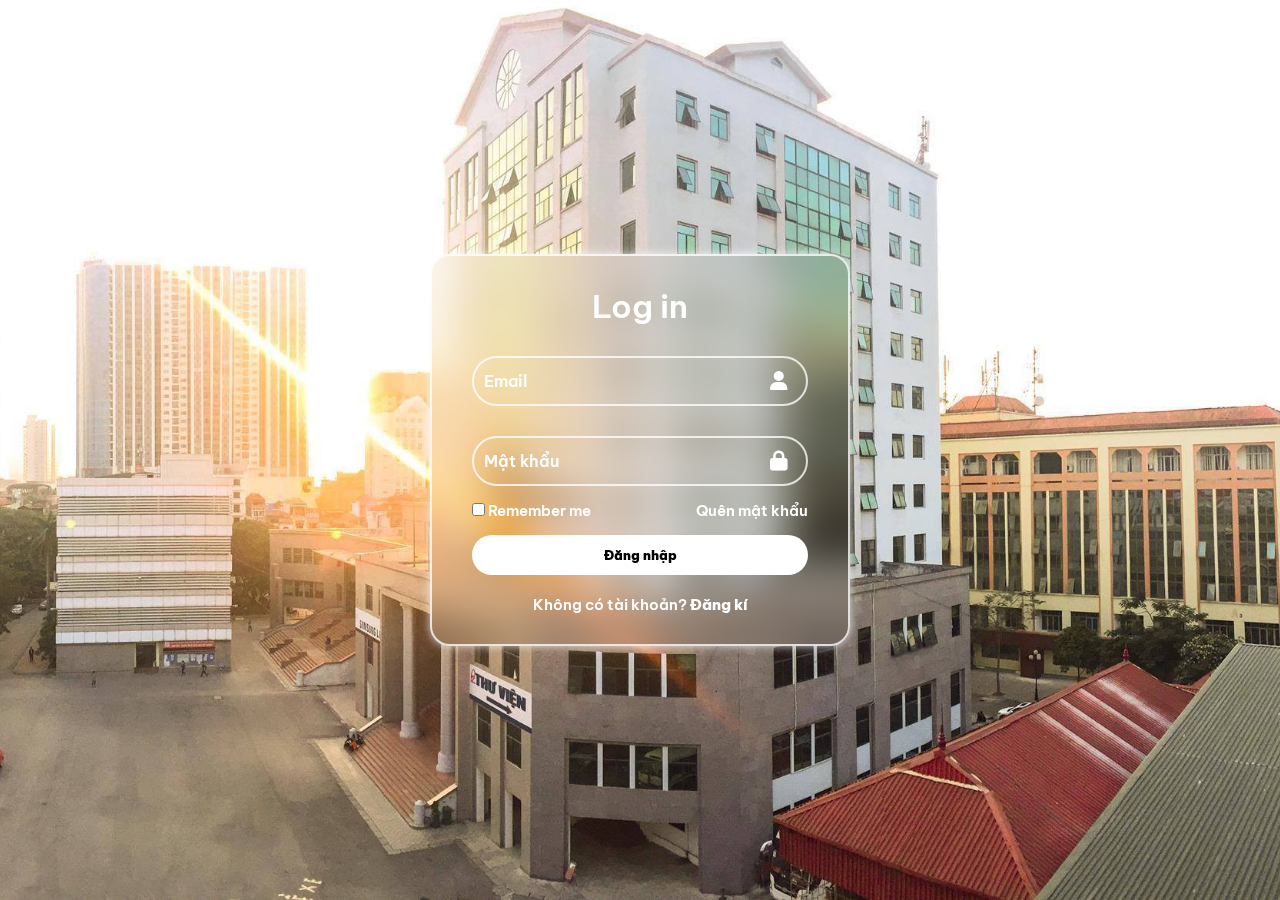
==== index.html @ 23648b29 "Update and rename index.ejs to index.html" ====
<!DOCTYPE html>
<html lang="en">
<head>
    <meta charset="UTF-8">
    <meta name="viewport" content="width=device-width, initial-scale=1.0">
    <title>Login</title>
    <!-- <link href="https://cdn.jsdelivr.net/npm/bootstrap@5.3.2/dist/css/bootstrap.min.css" rel="stylesheet">
    <script src="https://cdn.jsdelivr.net/npm/bootstrap@5.3.2/dist/js/bootstrap.bundle.min.js"></script> -->
    <link href="styleLog.css" type="text/css" rel="stylesheet">
    <link rel="stylesheet" href="https://cdnjs.cloudflare.com/ajax/libs/font-awesome/6.0.0/css/all.min.css">
</head>
<body>
    <div class="container">
        <form action="/login" method="post">

            <h1>Log in</h1>
            <div class="input_box">
                <input type="email" placeholder="Email" name="email" id="inputEmail"><i class="fas fa-user"></i>
            </div>

            <div class="input_box">
                <input type="password" placeholder="Mật khẩu" name="password" id="inputPassword"><i class="fas fa-lock"></i>
            </div>

            <div class="remember_forgot">
                <label><input type="checkbox">Remember me</label>
                <a href="#">Quên mật khẩu</a>
            </div>

            <button type="submit" class="btn">Đăng nhập</button>
            
            <div class="register_link">
                <p>Không có tài khoản? <a href="/register">Đăng kí</a></p>
            </div>
        </form>
    </div>
</body>
</html>
---- styleLog.css ----
@import url('https://fonts.googleapis.com/css2?family=Be+Vietnam+Pro:wght@400;600;800&display=swap');

*{
    font-family: "Be Vietnam Pro", sans-serif;
    font-weight: 600;
    padding: 0;
    margin: 0;

    -webkit-box-sizing: border-box;
    -moz-box-sizing: border-box;
    box-sizing: border-box;
}


body{
    background: url("background-ptit.jpg") no-repeat;
    background-size: cover;
    background-position: center;
    display: flex;
    justify-content: center;
    align-items: center;
    min-height: 100vh;
}

.container{
    background-color: transparent;
    border: 2px solid rgba(255, 255, 255, 0.781);
    backdrop-filter: blur(20px);
    box-shadow: 0 0 10px rgba(255, 255, 255, 0.781);
    width: 420px;
    color: white;
    border-radius: 20px;
    padding: 30px 40px;
}

.container h1{
    text-align: center;
}

.container .input_box{
    position: relative;
    width: 100%;
    height: 50px;
    margin: 30px 0;
    align-items: center;
}

.input_box input{
    width: 100%;
    height: 100%;
    background: transparent;
    border: none;
    outline: none;
    border: 2px solid rgba(255, 255, 255, 0.781);
    /* box-shadow: 0px 6.25px 20px 0px rgba(0, 0, 0, 0.13); */
    border-radius: 40px;
    font-size: 16px;
    padding: 0 40px 0 10px;
    box-sizing: border-box;
}

.input_box input::placeholder{
    color: white;
    font-size: 16px;
}

.input_box i{
    position: absolute;
    right: 20px;
    top: 50%;
    transform: translateY(-50%);
    font-size: 20px;
}

.container .remember_forgot{
    display: flex;
    justify-content: space-between;
    font-size: 15px;
    margin: -15px 0 15px;
}

.remember_forgot label input{
    margin-right: 3px;
    accent-color: #fff;
}

.remember_forgot a{
    text-decoration: none;
    color: #fff;
}

.remember_forgot a:hover{
    text-decoration: underline;
}

.container .btn{
    /* color: #fff; */
    width: 100%;
    height: 40px;
    background-color: #fff;
    border: none;
    outline: none;
    border-radius: 40px;
    cursor: pointer;
    font-weight: 900;
    /* background-image: linear-gradient(to right, #25aae1, #40e495, #30dd8a, #2bb673);
    box-shadow: 0 4px 15px 0 rgba(49, 196, 190, 0.75); */

    transition: all .4s ease-in-out;
}

.container .btn:hover{
    /* letter-spacing: 1px;
    font-size: 20px; */
    background-position: 100% 0;
    transition: all .4s ease-in-out;
}

.container .register_link{
    text-align: center;
    font-size: 15px;
    margin-top: 20px;
}

.register_link p a{
    color: #fff;
    text-decoration: none;
    font-weight: 800
}

.register_link p a:hover{
    text-decoration: underline;
}

.alert{
    text-align: center;
}
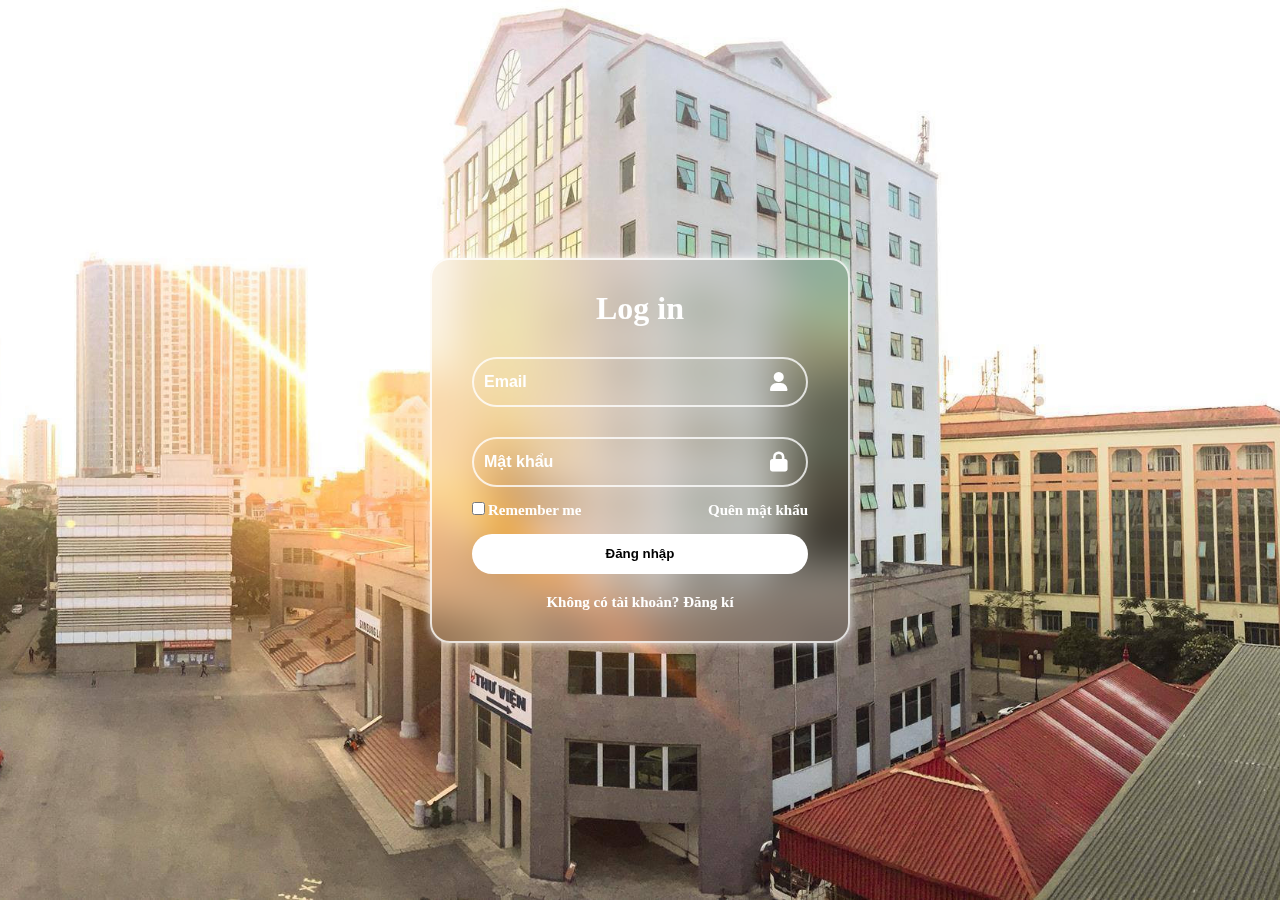
==== commit 87b7e581: "Update index.html" ====
--- a/index.html
+++ b/index.html
@@ -6,7 +6,143 @@
     <title>Login</title>
     <!-- <link href="https://cdn.jsdelivr.net/npm/bootstrap@5.3.2/dist/css/bootstrap.min.css" rel="stylesheet">
     <script src="https://cdn.jsdelivr.net/npm/bootstrap@5.3.2/dist/js/bootstrap.bundle.min.js"></script> -->
-    <link href="styleLog.css" type="text/css" rel="stylesheet">
+    <style>
+
+        *{
+            font-weight: 600;
+            padding: 0;
+            margin: 0;
+        
+            -webkit-box-sizing: border-box;
+            -moz-box-sizing: border-box;
+            box-sizing: border-box;
+        }
+        
+        
+        body{
+            background: url("background-ptit.jpg") no-repeat;
+            background-size: cover;
+            background-position: center;
+            display: flex;
+            justify-content: center;
+            align-items: center;
+            min-height: 100vh;
+        }
+        
+        .container{
+            background-color: transparent;
+            border: 2px solid rgba(255, 255, 255, 0.781);
+            backdrop-filter: blur(20px);
+            box-shadow: 0 0 10px rgba(255, 255, 255, 0.781);
+            width: 420px;
+            color: white;
+            border-radius: 20px;
+            padding: 30px 40px;
+        }
+        
+        .container h1{
+            text-align: center;
+        }
+        
+        .container .input_box{
+            position: relative;
+            width: 100%;
+            height: 50px;
+            margin: 30px 0;
+            align-items: center;
+        }
+        
+        .input_box input{
+            width: 100%;
+            height: 100%;
+            background: transparent;
+            border: none;
+            outline: none;
+            border: 2px solid rgba(255, 255, 255, 0.781);
+            /* box-shadow: 0px 6.25px 20px 0px rgba(0, 0, 0, 0.13); */
+            border-radius: 40px;
+            font-size: 16px;
+            padding: 0 40px 0 10px;
+            box-sizing: border-box;
+        }
+        
+        .input_box input::placeholder{
+            color: white;
+            font-size: 16px;
+        }
+        
+        .input_box i{
+            position: absolute;
+            right: 20px;
+            top: 50%;
+            transform: translateY(-50%);
+            font-size: 20px;
+        }
+        
+        .container .remember_forgot{
+            display: flex;
+            justify-content: space-between;
+            font-size: 15px;
+            margin: -15px 0 15px;
+        }
+        
+        .remember_forgot label input{
+            margin-right: 3px;
+            accent-color: #fff;
+        }
+        
+        .remember_forgot a{
+            text-decoration: none;
+            color: #fff;
+        }
+        
+        .remember_forgot a:hover{
+            text-decoration: underline;
+        }
+        
+        .container .btn{
+            /* color: #fff; */
+            width: 100%;
+            height: 40px;
+            background-color: #fff;
+            border: none;
+            outline: none;
+            border-radius: 40px;
+            cursor: pointer;
+            font-weight: 900;
+            /* background-image: linear-gradient(to right, #25aae1, #40e495, #30dd8a, #2bb673);
+            box-shadow: 0 4px 15px 0 rgba(49, 196, 190, 0.75); */
+        
+            transition: all .4s ease-in-out;
+        }
+        
+        .container .btn:hover{
+            /* letter-spacing: 1px;
+            font-size: 20px; */
+            background-position: 100% 0;
+            transition: all .4s ease-in-out;
+        }
+        
+        .container .register_link{
+            text-align: center;
+            font-size: 15px;
+            margin-top: 20px;
+        }
+        
+        .register_link p a{
+            color: #fff;
+            text-decoration: none;
+            font-weight: 800
+        }
+        
+        .register_link p a:hover{
+            text-decoration: underline;
+        }
+        
+        .alert{
+            text-align: center;
+        }
+    </style>
     <link rel="stylesheet" href="https://cdnjs.cloudflare.com/ajax/libs/font-awesome/6.0.0/css/all.min.css">
 </head>
 <body>
@@ -30,7 +166,7 @@
             <button type="submit" class="btn">Đăng nhập</button>
             
             <div class="register_link">
-                <p>Không có tài khoản? <a href="/register">Đăng kí</a></p>
+                <p>Không có tài khoản? <a href="/register.html">Đăng kí</a></p>
             </div>
         </form>
     </div>
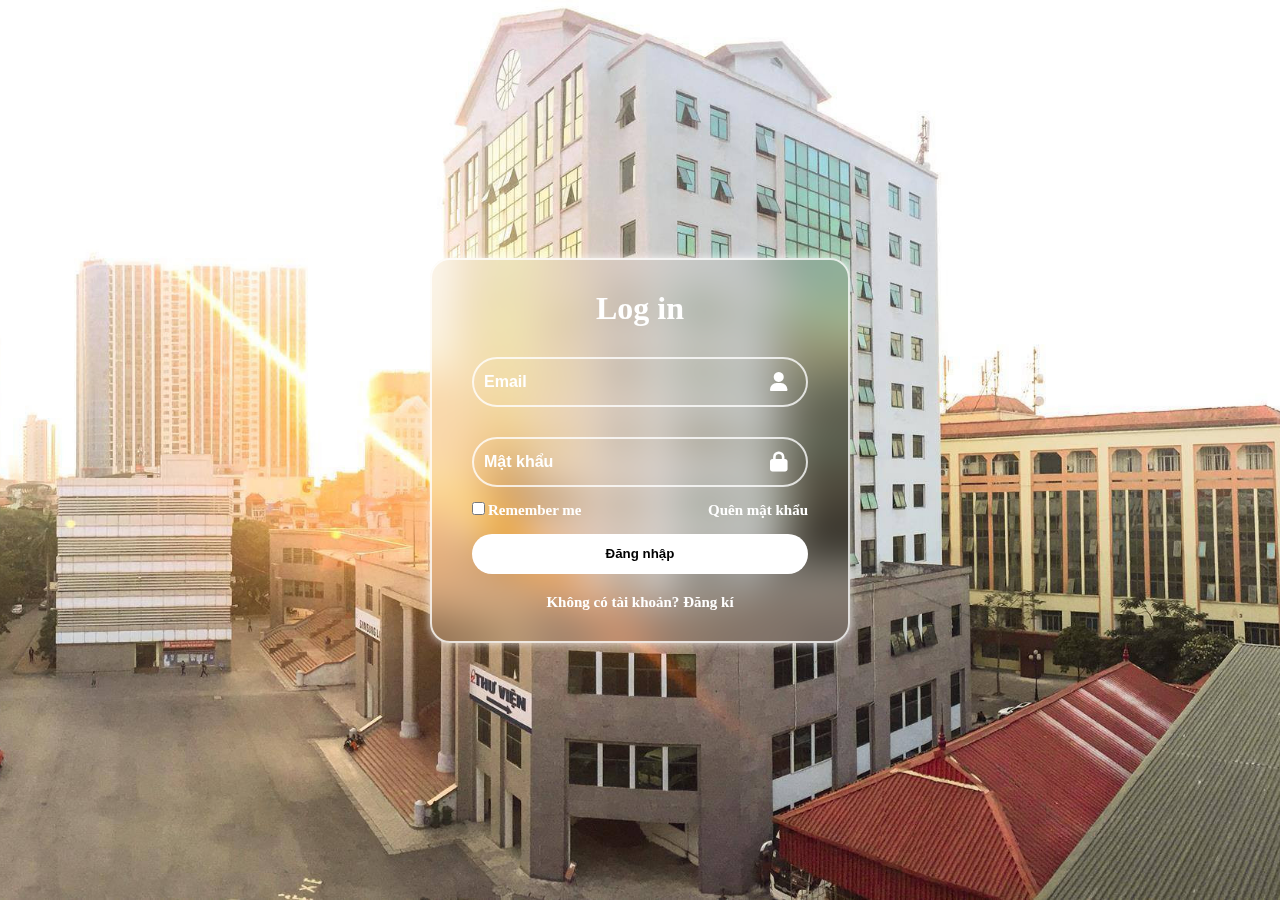
==== commit 93a0ff7f: "Update index.html" ====
--- a/index.html
+++ b/index.html
@@ -166,7 +166,7 @@
             <button type="submit" class="btn">Đăng nhập</button>
             
             <div class="register_link">
-                <p>Không có tài khoản? <a href="/register.html">Đăng kí</a></p>
+                <p>Không có tài khoản? <a href="/register">Đăng kí</a></p>
             </div>
         </form>
     </div>
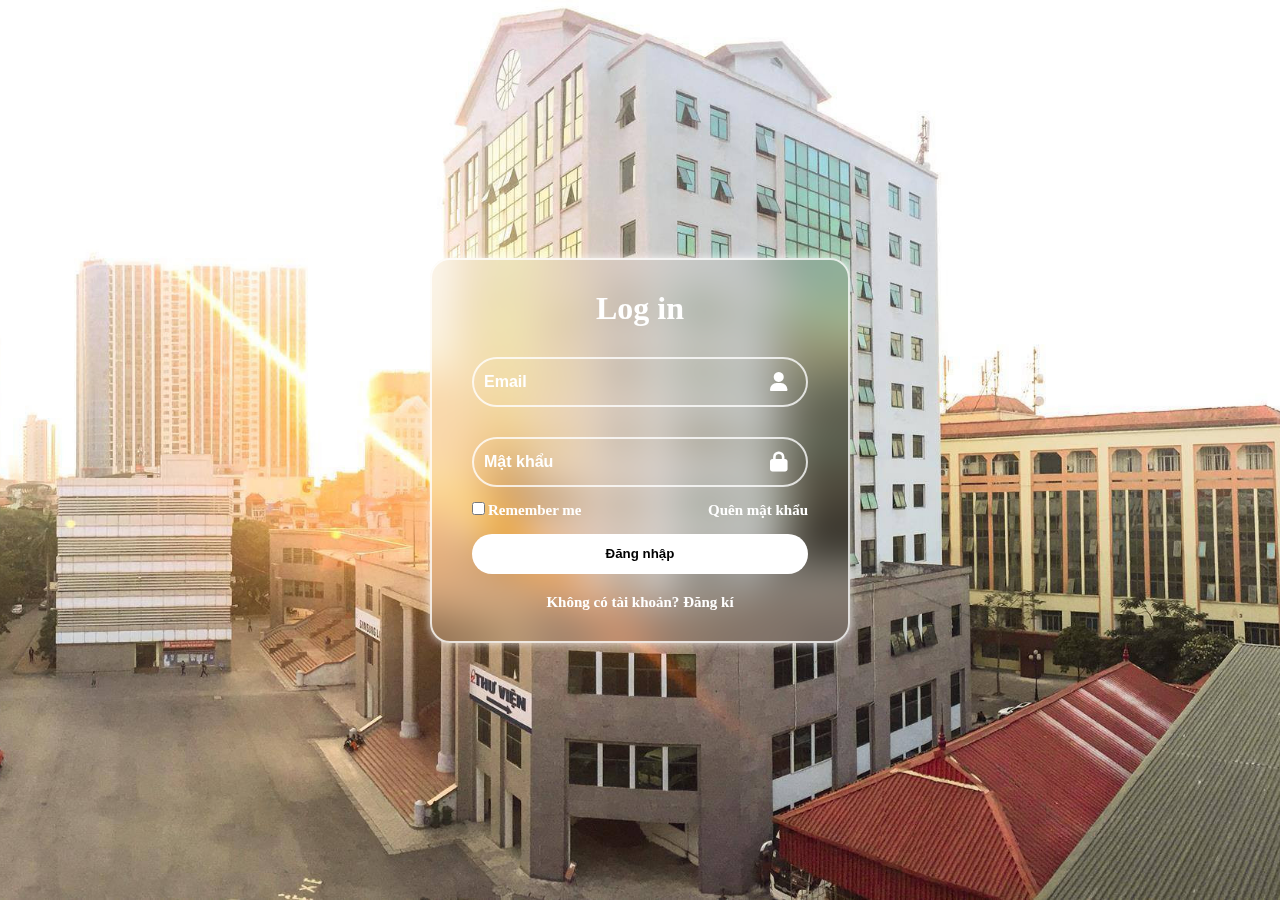
==== commit 971a203e: "Update index.html" ====
--- a/index.html
+++ b/index.html
@@ -166,7 +166,7 @@
             <button type="submit" class="btn">Đăng nhập</button>
             
             <div class="register_link">
-                <p>Không có tài khoản? <a href="/register">Đăng kí</a></p>
+                <p>Không có tài khoản? <a href="/Nhom_1.github.io/register.html">Đăng kí</a></p>
             </div>
         </form>
     </div>
